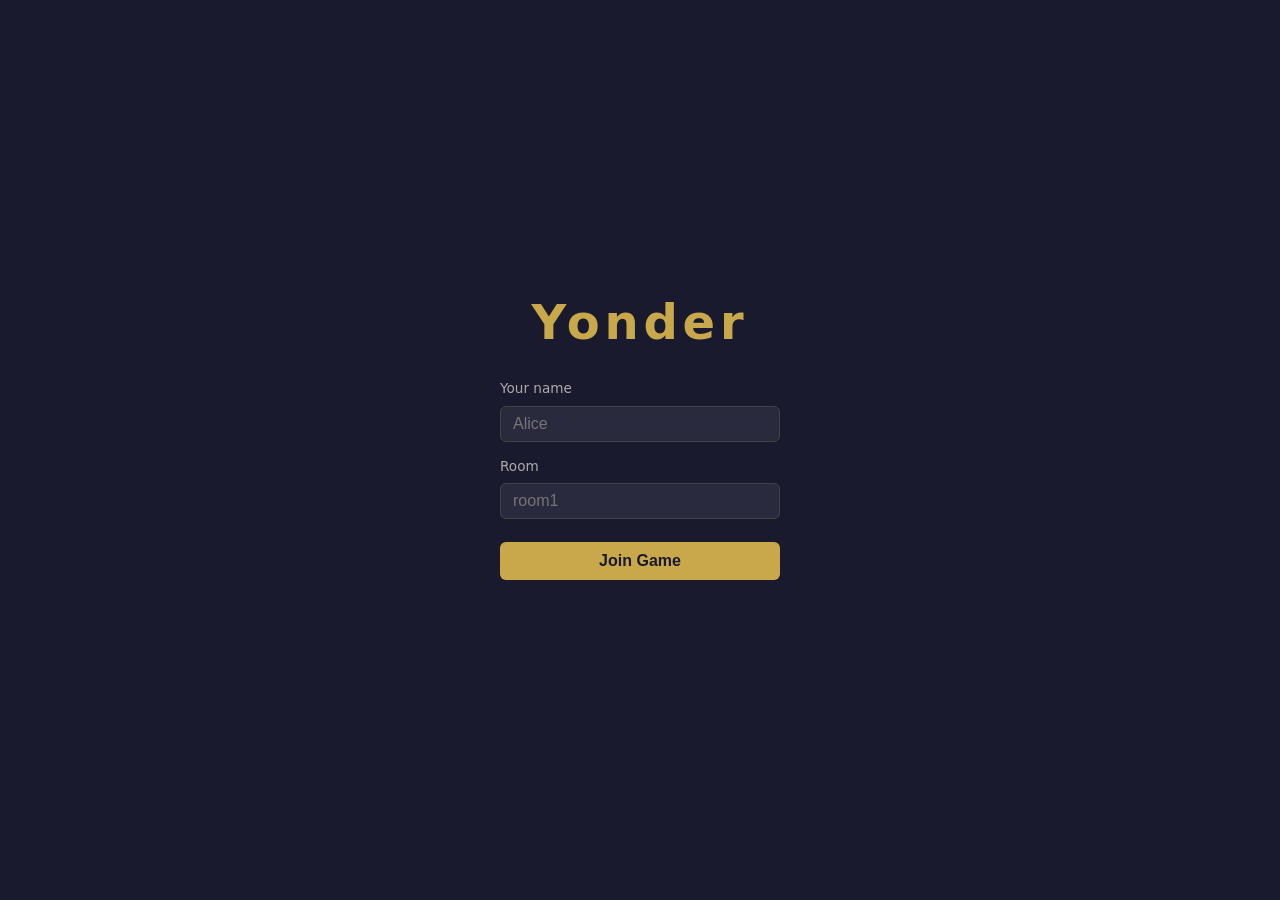
==== yonder-client/index.html @ 70530471 "chore: remove cache-busting version params No longer needed now that no-cache headers are in place. " ====
<!DOCTYPE html>
<html lang="en">
<head>
  <meta charset="UTF-8">
  <meta name="viewport" content="width=device-width, initial-scale=1.0">
  <title>Yonder</title>
  <link rel="icon" type="image/png" href="region/card-back.png">
  <link rel="stylesheet" href="style.css">
</head>
<body>

  <!-- Lobby -->
  <div id="lobby">
    <h1>Yonder</h1>
    <div class="lobby-form">
      <label for="player-name">Your name</label>
      <input type="text" id="player-name" placeholder="Alice" maxlength="20">

      <label for="room-name">Room</label>
      <input type="text" id="room-name" placeholder="room1" maxlength="30">

      <button id="connect-btn">Join Game</button>
      <div id="lobby-status"></div>
    </div>
  </div>

  <!-- Game board (hidden until connected) -->
  <div id="game-board" class="hidden">

    <!-- Waiting room (shown before game starts) -->
    <div id="waiting-room" class="hidden">
      <h1>Yonder</h1>
      <div id="waiting-room-name"></div>
      <div id="waiting-players"></div>
      <div id="waiting-controls">
        <label class="checkbox-label">
          <input type="checkbox" id="waiting-advanced">
          Advanced variant (deal 5, keep 3)
        </label>
        <button id="waiting-start-btn">Start Game</button>
      </div>
      <div id="waiting-hint"></div>
    </div>

    <!-- Status bar -->
    <div id="status-bar">
      <span id="status-phase"></span>
      <span id="status-round"></span>
      <span id="status-deck">Deck: –</span>
      <span id="status-sanctuary-deck">Sanctuary: –</span>
    </div>

    <!-- Opponents area -->
    <div id="opponents-area"></div>

    <!-- Market -->
    <div id="market-area">
      <div id="market-label">Draft Market</div>
      <div id="market-cards"></div>
    </div>

    <!-- My area -->
    <div id="my-area">
      <div id="my-tableau-row">
        <div id="my-tableau-label">Your tableau</div>
        <div id="my-tableau"></div>
      </div>
      <div id="my-sanctuaries-row">
        <div id="my-sanctuaries-label">Sanctuaries</div>
        <div id="my-sanctuaries"></div>
      </div>
      <div id="my-hand-row">
        <div id="my-hand-label">Your hand</div>
        <div id="my-hand"></div>
      </div>
    </div>

  </div>

  <!-- Advanced setup modal: pick 3 from 5 -->
  <div id="advanced-modal" class="hidden">
    <div id="advanced-modal-inner">
      <h2>Advanced Setup</h2>
      <p>Choose 3 cards to keep. The other 2 will be shuffled back into the deck.</p>
      <div id="advanced-choices"></div>
      <button id="advanced-confirm-btn" disabled>Keep selected (0 / 3)</button>
    </div>
  </div>


  <!-- Tap-to-zoom backdrop (mobile only, hidden by default) -->
  <div id="card-zoom-backdrop" class="hidden"></div>
  <!-- Card hover zoom popover (shared, repositioned via JS) -->
  <div id="card-zoom"><img src="" alt=""></div>

  <script src="game.js"></script>
</body>
</html>
---- yonder-client/style.css ----
/* ── Reset & base ─────────────────────────────────────────────────────────── */

*, *::before, *::after { box-sizing: border-box; margin: 0; padding: 0; }

body {
  font-family: system-ui, sans-serif;
  background: #1a1a2e;
  color: #e0e0e0;
  min-height: 100vh;
}

.hidden { display: none !important; }

/* ── Lobby ────────────────────────────────────────────────────────────────── */

#lobby {
  display: flex;
  flex-direction: column;
  align-items: center;
  justify-content: center;
  min-height: 100vh;
  gap: 1.5rem;
}

#lobby h1 {
  font-size: 3rem;
  letter-spacing: 0.1em;
  color: #c9a84c;
}

.lobby-form {
  display: flex;
  flex-direction: column;
  gap: 0.6rem;
  width: 280px;
}

.lobby-form label {
  font-size: 0.85rem;
  color: #aaa;
  margin-top: 0.4rem;
}

.lobby-form input {
  padding: 0.5rem 0.75rem;
  border-radius: 6px;
  border: 1px solid #444;
  background: #2a2a3e;
  color: #e0e0e0;
  font-size: 1rem;
}

.lobby-form button {
  margin-top: 0.8rem;
  padding: 0.65rem;
  border-radius: 6px;
  border: none;
  background: #c9a84c;
  color: #1a1a2e;
  font-size: 1rem;
  font-weight: 600;
  cursor: pointer;
}

.lobby-form button:hover { background: #e0be6a; }
.lobby-form button:disabled { background: #666; cursor: default; }

#lobby-status {
  font-size: 0.85rem;
  color: #aaa;
  text-align: center;
  min-height: 1.2em;
}

/* ── Waiting room ─────────────────────────────────────────────────────────── */

#waiting-room {
  display: flex;
  flex-direction: column;
  align-items: center;
  justify-content: center;
  min-height: 100vh;
  gap: 1.2rem;
}

#waiting-room h1 {
  font-size: 3rem;
  letter-spacing: 0.1em;
  color: #c9a84c;
  margin: 0;
}

#waiting-room-name {
  font-size: 1rem;
  color: #888;
  letter-spacing: 0.05em;
}

#waiting-players {
  display: flex;
  flex-direction: column;
  align-items: center;
  gap: 0.4rem;
  margin: 0.8rem 0;
  min-width: 200px;
}

.waiting-player {
  padding: 0.5rem 1.2rem;
  background: #2a2a3e;
  border: 1px solid #444;
  border-radius: 8px;
  font-size: 1rem;
  color: #e0e0e0;
  width: 100%;
  text-align: center;
}

.waiting-player.host {
  border-color: #c9a84c;
  color: #c9a84c;
}

#waiting-controls {
  display: flex;
  flex-direction: column;
  align-items: center;
  gap: 0.8rem;
  margin-top: 0.5rem;
}

#waiting-controls .checkbox-label {
  font-size: 0.9rem;
  color: #aaa;
  cursor: pointer;
}

#waiting-start-btn {
  padding: 0.7rem 2rem;
  border-radius: 8px;
  border: none;
  background: #c9a84c;
  color: #1a1a2e;
  font-size: 1.1rem;
  font-weight: 700;
  cursor: pointer;
  transition: background 0.15s;
}

#waiting-start-btn:hover { background: #e0be6a; }
#waiting-start-btn:disabled { background: #555; color: #999; cursor: default; }

#waiting-hint {
  font-size: 0.9rem;
  color: #888;
  font-style: italic;
}

/* ── Game board layout ────────────────────────────────────────────────────── */

#game-board {
  display: flex;
  flex-direction: column;
  min-height: 100vh;
  min-height: 100dvh;
}

/* ── Status bar ───────────────────────────────────────────────────────────── */

#status-bar {
  display: flex;
  align-items: center;
  gap: 1.5rem;
  padding: 0.4rem 1rem;
  background: #0d0d1e;
  border-bottom: 1px solid #333;
  font-size: 0.85rem;
  flex-shrink: 0;
}

#status-phase {
  font-weight: 600;
  color: #c9a84c;
  flex: 1;
}

#status-round { color: #aaa; }
#status-deck, #status-sanctuary-deck { color: #888; }

/* ── Opponents area ───────────────────────────────────────────────────────── */

#opponents-area {
  display: flex;
  gap: 0.6rem;
  padding: 0.5rem 1rem;
  background: #14142a;
  border-bottom: 1px solid #333;
  overflow-x: auto;
  flex-shrink: 0;
}

.opponent-panel {
  display: flex;
  flex-direction: column;
  gap: 0.25rem;
  min-width: 140px;
  background: #1a1a30;
  border: 1px solid #2a2a44;
  border-radius: 8px;
  padding: 0.4rem 0.5rem;
}

.opponent-name {
  font-size: 0.75rem;
  color: #bbb;
  font-weight: 600;
  border-bottom: 1px solid #2a2a44;
  padding-bottom: 0.2rem;
  margin-bottom: 0.1rem;
}

.opponent-tableau {
  display: flex;
  gap: 2px;
  flex-wrap: nowrap;
  overflow-x: auto;
}

.opponent-sanctuaries {
  display: flex;
  gap: 2px;
}

.opponent-meta {
  font-size: 0.7rem;
  color: #666;
}

/* ── Market area ──────────────────────────────────────────────────────────── */

#market-area {
  display: flex;
  align-items: center;
  gap: 0.75rem;
  padding: 0.8rem 1rem;
  margin: 0.5rem 0;
  background: #221d0a;
  border-top: 3px solid #c9a84c;
  border-bottom: 3px solid #c9a84c;
  flex-shrink: 0;
}

#market-label {
  font-size: 0.9rem;
  font-weight: 600;
  color: #c9a84c;
  width: auto;
  flex-shrink: 0;
}

#market-cards {
  display: flex;
  gap: 8px;
  flex-wrap: nowrap;
  overflow-x: auto;
  flex: 1;
  justify-content: center;
}

/* ── My area ──────────────────────────────────────────────────────────────── */

#my-area {
  display: flex;
  flex-direction: column;
  padding: 0.5rem 1rem;
  gap: 0.5rem;
  flex-shrink: 0;
  background: #14142a;
  border-top: 1px solid #333;
}

#my-tableau-row {
  display: flex;
  align-items: center;
  gap: 0.5rem;
  flex-shrink: 0;
  overflow-x: auto;
}

#my-sanctuaries-row {
  display: flex;
  align-items: center;
  gap: 0.5rem;
  flex-shrink: 0;
  overflow-x: auto;
}

#my-tableau-label, #my-sanctuaries-label {
  font-size: 0.75rem;
  color: #888;
  flex-shrink: 0;
}

#my-tableau, #my-sanctuaries {
  display: flex;
  gap: 4px;
}

#my-hand-row {
  display: flex;
  align-items: center;
  gap: 0.75rem;
  flex: 1;
}

#my-hand-label {
  font-size: 0.8rem;
  color: #aaa;
  flex-shrink: 0;
}

#my-hand {
  display: flex;
  gap: 8px;
  flex-wrap: nowrap;
  justify-content: center;
}

/* ── Card ─────────────────────────────────────────────────────────────────── */

.card {
  border-radius: 10%;
  overflow: hidden;
  flex-shrink: 0;
  position: relative;
  border: 2px solid transparent;
  cursor: default;
}

.card img {
  display: block;
  width: 100%;
  height: 100%;
  object-fit: cover;
}

/* Size variants — region tiles are square (300×300), sanctuary tiles are portrait */
.card.sm  { width: 44px;  height: 44px; }
.card.md  { width: 66px;  height: 66px; }
.card.lg  { width: 90px;  height: 90px; }
.card.xl  { width: 120px; height: 120px; }

/* Sanctuary cards are portrait (189×291 ≈ 2:3) */
.card.sanctuary { width: 44px; height: 68px; }
.card.sanctuary.md { width: 60px; height: 92px; }
.card.sanctuary.lg { width: 80px; height: 123px; }
.card.sanctuary.xl { width: 100px; height: 154px; }

/* Playable hand card */
.card.playable {
  cursor: pointer;
  border-color: #c9a84c;
}
.card.playable:hover {
  border-color: #fff;
  transform: translateY(-6px);
  transition: transform 0.1s;
}

/* Draftable market card — bold glow + pulse animation */
.card.draftable {
  cursor: pointer;
  border-color: #c9a84c;
  box-shadow: 0 0 12px rgba(201, 168, 76, 0.5), 0 0 24px rgba(201, 168, 76, 0.2);
  animation: draft-pulse 1.5s ease-in-out infinite;
}
@keyframes draft-pulse {
  0%, 100% { box-shadow: 0 0 12px rgba(201, 168, 76, 0.5), 0 0 24px rgba(201, 168, 76, 0.2); }
  50% { box-shadow: 0 0 18px rgba(201, 168, 76, 0.7), 0 0 36px rgba(201, 168, 76, 0.35); }
}
.card.draftable:hover {
  border-color: #fff;
  transform: translateY(-6px);
  box-shadow: 0 6px 20px rgba(201, 168, 76, 0.6);
  animation: none;
  transition: transform 0.1s, box-shadow 0.1s;
}

/* Already played indicator */
.card.played-overlay::after {
  content: '✓';
  position: absolute;
  inset: 0;
  background: rgba(0,0,0,0.45);
  display: flex;
  align-items: center;
  justify-content: center;
  color: #c9a84c;
  font-size: 1.5rem;
}

/* Waiting-for indicator */
.card.waiting-overlay::after {
  content: '?';
  position: absolute;
  inset: 0;
  background: rgba(0,0,0,0.55);
  display: flex;
  align-items: center;
  justify-content: center;
  color: #aaa;
  font-size: 1.2rem;
}

/* Empty tableau slot placeholder */
.card-slot {
  width: 120px;
  height: 120px;
  border-radius: 10%;
  border: 2px dashed #333;
  display: flex;
  align-items: center;
  justify-content: center;
  font-size: 1.4rem;
  font-weight: 700;
  color: #333;
  flex-shrink: 0;
}

/* ── Inline sanctuary pick ────────────────────────────────────────────────── */

.sanctuary-pick-label {
  display: flex;
  align-items: center;
  font-size: 0.7rem;
  color: #c9a84c;
  flex-shrink: 0;
  padding: 0 4px;
}

.sanctuary-pickable {
  cursor: pointer;
  border: 2px solid #c9a84c;
  box-shadow: 0 0 8px rgba(201, 168, 76, 0.6);
  animation: sanctuary-glow 1.5s ease-in-out infinite alternate;
}

.sanctuary-pickable:hover {
  transform: translateY(-4px);
  transition: transform 0.1s;
  box-shadow: 0 0 14px rgba(201, 168, 76, 0.9);
}

@keyframes sanctuary-glow {
  from { box-shadow: 0 0 6px rgba(201, 168, 76, 0.4); }
  to   { box-shadow: 0 0 12px rgba(201, 168, 76, 0.8); }
}

/* ── Advanced setup modal ─────────────────────────────────────────────────── */

#advanced-modal {
  position: fixed;
  inset: 0;
  background: rgba(0,0,0,0.75);
  display: flex;
  align-items: center;
  justify-content: center;
  z-index: 100;
}

#advanced-modal-inner {
  background: #1a1a2e;
  border: 1px solid #444;
  border-radius: 10px;
  padding: 1.5rem 2rem;
  max-width: 90vw;
}

#advanced-modal-inner h2 { color: #c9a84c; margin-bottom: 0.4rem; }
#advanced-modal-inner p  { color: #aaa; font-size: 0.85rem; margin-bottom: 1rem; }

#advanced-choices {
  display: flex;
  gap: 0.75rem;
  flex-wrap: wrap;
  margin-bottom: 1rem;
}

#advanced-choices .card.selected {
  border: 3px solid #c9a84c;
  transform: translateY(-6px);
  transition: transform 0.1s;
}

#advanced-confirm-btn {
  display: block;
  margin: 0 auto;
  padding: 0.5rem 1.4rem;
  background: #c9a84c;
  color: #1a1a2e;
  border: none;
  border-radius: 6px;
  font-weight: 700;
  cursor: pointer;
}

#advanced-confirm-btn:disabled {
  background: #555;
  color: #aaa;
  cursor: default;
}

.checkbox-label {
  display: flex;
  align-items: center;
  gap: 0.5rem;
  color: #ccc;
  font-size: 0.9rem;
  margin-bottom: 0.5rem;
}

/* ── Inline scoring ───────────────────────────────────────────────────────── */

/* Face-down cards during scoring */
.card.scoring-card-slot.face-down {
  opacity: 0.7;
  border-color: #333;
}

/* Revealed card with flip animation */
.card.scoring-card-slot.scoring-revealed {
  border-color: #555;
}

.card.scoring-card-slot.just-revealed {
  border: 2px solid #c9a84c;
  animation: card-pop 0.25s ease-out;
}

@keyframes card-pop {
  from { transform: scale(0.9); opacity: 0.4; }
  to   { transform: scale(1);    opacity: 1; }
}

/* Score badge overlaid on the card */
.score-badge {
  position: absolute;
  bottom: 4px;
  left: 4px;
  border-radius: 4px;
  padding: 2px 6px;
  font-size: 0.9rem;
  font-weight: 700;
  pointer-events: none;
}

.score-badge.positive {
  background: rgba(0, 0, 0, 0.75);
  color: #fff;
}

.score-badge.zero {
  background: #444;
  color: #888;
}

/* Live score badges (during gameplay, more subtle) */
.score-badge.live {
  font-size: 0.7rem;
  padding: 1px 4px;
  opacity: 0.85;
}

/* Floating score tooltip (click card to show) */
#score-tip {
  position: fixed;
  transform: translate(-50%, -100%);
  background: rgba(0, 0, 0, 0.92);
  color: #fff;
  font-size: 0.8rem;
  padding: 5px 10px;
  border-radius: 5px;
  white-space: nowrap;
  z-index: 400;
  pointer-events: none;
}

#score-tip.hidden {
  display: none;
}

.score-badge-sm {
  position: absolute;
  bottom: 2px;
  left: 2px;
  border-radius: 3px;
  padding: 1px 3px;
  font-size: 0.6rem;
  font-weight: 700;
  pointer-events: none;
}

.score-badge-sm.positive {
  background: rgba(0, 0, 0, 0.75);
  color: #fff;
}

.score-badge-sm.zero {
  background: #333;
  color: #666;
}

/* ── Scoring bar (below tableau during reveal) ───────────────────────────── */

.scoring-bar {
  display: flex;
  align-items: center;
  justify-content: space-between;
  gap: 1rem;
  padding: 0.6rem 1rem;
  background: #1a1a30;
  border: 1px solid #2a2a44;
  border-radius: 8px;
  flex-shrink: 0;
}

.scoring-bar-left {
  display: flex;
  align-items: baseline;
  gap: 1rem;
  flex: 1;
  min-width: 0;
}

.scoring-bar-total {
  font-size: 1.3rem;
  font-weight: 700;
  color: #c9a84c;
  flex-shrink: 0;
}

.scoring-bar-explain {
  font-size: 0.9rem;
  color: #ccc;
  white-space: nowrap;
  overflow: hidden;
  text-overflow: ellipsis;
}

.scoring-bar button,
.play-again-btn {
  padding: 0.5rem 1.2rem;
  border-radius: 6px;
  border: none;
  background: #c9a84c;
  color: #1a1a2e;
  font-size: 0.9rem;
  font-weight: 600;
  cursor: pointer;
  flex-shrink: 0;
}

.scoring-bar button:hover,
.play-again-btn:hover {
  background: #e0be6a;
}

.play-again-btn.secondary {
  background: transparent;
  color: #aaa;
  border: 1px solid #444;
}

.play-again-btn.secondary:hover {
  background: #2a2a3e;
  color: #e0e0e0;
}

.leaderboard-buttons {
  display: flex;
  gap: 0.5rem;
  width: 100%;
  max-width: 400px;
  margin-top: 0.5rem;
}

.leaderboard-buttons .play-again-btn {
  flex: 1;
}

/* ── Inline leaderboard (after scoring complete) ─────────────────────────── */

#scoring-leaderboard {
  display: flex;
  flex-direction: column;
  align-items: center;
  gap: 0.5rem;
  padding: 1.2rem 1.5rem;
  background: linear-gradient(180deg, #1a1a30 0%, #0d0d1e 100%);
  border: 2px solid #c9a84c;
  border-radius: 12px;
  flex-shrink: 0;
}

.leaderboard-title {
  font-size: 1rem;
  font-weight: 600;
  color: #888;
  text-transform: uppercase;
  letter-spacing: 0.15em;
}

.leaderboard-winner {
  font-size: 1.8rem;
  font-weight: 700;
  color: #c9a84c;
}

.leaderboard-winner-score {
  font-size: 1.2rem;
  color: #e0be6a;
  margin-bottom: 0.5rem;
}

.leaderboard-rows {
  display: flex;
  flex-direction: column;
  gap: 0.35rem;
  width: 100%;
  max-width: 400px;
}

.score-row {
  display: flex;
  align-items: center;
  gap: 0.5rem;
  font-size: 0.95rem;
  padding: 0.4rem 0.6rem;
  background: #1a1a30;
  border-radius: 6px;
  border: 1px solid #2a2a44;
}

.score-row.winner {
  background: rgba(201, 168, 76, 0.1);
  border-color: #c9a84c;
}

.score-rank {
  flex-shrink: 0;
  width: 1.8em;
  text-align: center;
}

.score-name {
  flex: 1;
  color: #e0e0e0;
}

.score-row.winner .score-name {
  color: #c9a84c;
  font-weight: 700;
}

.score-pts {
  font-weight: 600;
  color: #aaa;
  font-variant-numeric: tabular-nums;
}

.score-row.winner .score-pts {
  color: #c9a84c;
}

.score-row .tiebreaker {
  font-size: 0.7rem;
  color: #666;
}

/* ── Scoring table ────────────────────────────────────────────────────────── */

#scoring-table {
  flex-shrink: 0;
  overflow-x: auto;
}

#scoring-table table {
  border-collapse: collapse;
  font-size: 0.8rem;
  width: auto;
}

#scoring-table th,
#scoring-table td {
  padding: 0.25rem 0.5rem;
  text-align: center;
  border: 1px solid #2a2a44;
}

#scoring-table th {
  background: #1a1a30;
  color: #aaa;
  font-weight: 600;
}

#scoring-table th.me {
  color: #c9a84c;
}

#scoring-table .row-label {
  text-align: right;
  color: #888;
  font-size: 0.7rem;
  white-space: nowrap;
  width: 1%;
}

#scoring-table .pts {
  font-weight: 600;
  font-variant-numeric: tabular-nums;
}

#scoring-table .pts.positive {
  color: #6fdc6f;
}

#scoring-table .pts.zero {
  color: #555;
}

#scoring-table .pts.hidden-cell {
  color: #333;
}

#scoring-table .pts.total {
  color: #c9a84c;
  font-size: 0.9rem;
}

#scoring-table .hidden-row {
  opacity: 0.4;
}

#scoring-table .total-row {
  border-top: 2px solid #c9a84c;
}

#scoring-table .total-row .row-label {
  color: #c9a84c;
  font-weight: 700;
}

/* ── Card hover zoom popover ─────────────────────────────────────────────── */

#card-zoom {
  position: fixed;
  z-index: 500;
  pointer-events: none;
  border-radius: 10%;
  overflow: hidden;
  border: 2px solid #c9a84c;
  box-shadow: 0 8px 32px rgba(0,0,0,0.7);
  opacity: 0;
  transition: opacity 0.1s;
}

#card-zoom.visible {
  opacity: 1;
}

#card-zoom img {
  display: block;
  width: 100%;
  height: 100%;
  object-fit: cover;
}

/* Region zoom: 180×180 */
#card-zoom.region {
  width: 180px;
  height: 180px;
}

/* Sanctuary zoom: portrait ratio */
#card-zoom.sanctuary {
  width: 140px;
  height: 216px;
}

/* Tap-to-zoom backdrop (for touch devices) */
#card-zoom-backdrop {
  position: fixed;
  inset: 0;
  z-index: 499;
  background: rgba(0,0,0,0.5);
}

/* ── Mobile (phone portrait) ─────────────────────────────────────────────── */

@media (max-width: 600px) {

  /* Lobby */
  .lobby-form { width: 90%; }
  #lobby h1 { font-size: 2rem; }

  /* Status bar */
  #status-bar {
    gap: 0.5rem;
    padding: 0.3rem 0.5rem;
    font-size: 0.72rem;
    flex-wrap: wrap;
  }

  /* Opponents */
  #opponents-area { padding: 0.3rem 0.5rem; gap: 0.4rem; }
  .opponent-panel { min-width: 90px; padding: 0.3rem 0.35rem; }
  .opponent-name { font-size: 0.65rem; }
  .opponent-meta { font-size: 0.6rem; }

  /* Market */
  #market-area { padding: 0.3rem 3px; gap: 0.3rem; flex-direction: column; }
  #market-label { display: none; }
  #market-cards {
    display: flex;
    flex-wrap: wrap;
    gap: 3px;
    justify-content: center;
  }
  #market-cards .card.xl {
    width: calc((100vw - 15px) / 4);
    height: auto;
    aspect-ratio: 1;
  }

  /* My area */
  #my-area { padding: 0.3rem 0; gap: 0.2rem; }
  #my-hand-row { gap: 0.4rem; padding: 0 3px; }
  #my-hand {
    display: flex;
    flex-wrap: wrap;
    gap: 3px;
    justify-content: center;
    width: 100%;
  }
  #my-hand .card.xl {
    width: calc((100vw - 15px) / 4);
    height: auto;
    aspect-ratio: 1;
  }

  /* Hide labels on mobile */
  #my-hand-label, #my-tableau-label, #my-sanctuaries-label { display: none; }

  /* Tableau: 4-column grid filling full width */
  #my-tableau-row {
    overflow-x: visible;
  }
  #my-tableau {
    display: grid;
    grid-template-columns: repeat(4, 1fr);
    gap: 3px;
    width: 100%;
    padding: 0 3px;
  }

  /* Tableau cards fill their grid cell */
  #my-tableau .card.xl,
  #my-tableau .card-slot {
    width: 100%;
    height: auto;
    aspect-ratio: 1;
  }
  #my-tableau .card.xl img {
    width: 100%;
    height: 100%;
  }

  /* Sanctuaries row: 7-column grid */
  #my-sanctuaries-row {
    overflow-x: visible;
    padding: 0 3px;
  }
  #my-sanctuaries {
    display: grid;
    grid-template-columns: repeat(7, 1fr);
    gap: 3px;
    width: 100%;
  }
  #my-sanctuaries .card.sanctuary.md {
    width: 100%;
    height: auto;
    aspect-ratio: 189 / 291;
  }

  /* Card sizes — shrink ~40-45% */
  .card.sm  { width: 30px;  height: 30px; }
  .card.md  { width: 40px;  height: 40px; }
  .card.lg  { width: 56px;  height: 56px; }
  /* xl handled by grid above for tableau, keep fallback for hand */
  .card.xl  { width: 70px;  height: 70px; }

  .card.sanctuary    { width: 30px; height: 46px; }
  .card.sanctuary.md { width: 36px; height: 55px; }
  .card.sanctuary.lg { width: 50px; height: 77px; }
  .card.sanctuary.xl { width: 60px; height: 92px; }

  /* Playable / draftable hover effects — disable transform on touch */
  .card.playable:hover,
  .card.draftable:hover { transform: none; }

  /* Inline sanctuary pick */
  .sanctuary-pickable:hover { transform: none; }

  /* Advanced setup modal */
  #advanced-modal-inner { padding: 1rem 1rem; }
  #advanced-modal-inner h2 { font-size: 1.1rem; }

  /* Scoring cards: use full-width grid like gameplay */
  #my-tableau .card.xl.scoring-card-slot {
    width: 100%;
    height: auto;
    aspect-ratio: 1;
  }

  /* Inline scoring bar: stack vertically */
  .scoring-bar {
    flex-direction: column;
    padding: 0.6rem;
    gap: 0.5rem;
    align-items: stretch;
    margin: 0 3px;
  }
  .scoring-bar-left {
    flex-direction: column;
    align-items: center;
    gap: 0.3rem;
  }
  .scoring-bar-total { font-size: 1.3rem; }
  .scoring-bar-explain {
    font-size: 0.8rem;
    white-space: normal;
    text-align: center;
  }
  .scoring-bar button {
    padding: 0.6rem 1.2rem;
    font-size: 1rem;
    width: 100%;
  }

  /* Leaderboard */
  #scoring-leaderboard {
    padding: 1rem 0.75rem;
    margin: 0 3px;
  }
  .leaderboard-winner { font-size: 1.5rem; }
  .leaderboard-winner-score { font-size: 1.1rem; }
  .score-row { font-size: 0.9rem; }
  .play-again-btn {
    width: 100%;
    padding: 0.7rem;
    font-size: 1rem;
    margin-top: 0.5rem;
  }

  /* Scoring table: full width */
  #scoring-table { margin: 0 3px; }
  #scoring-table table { font-size: 0.75rem; width: 100%; }
  #scoring-table th, #scoring-table td { padding: 0.2rem 0.35rem; }

  /* Card zoom — smaller on mobile */
  #card-zoom.region { width: 130px; height: 130px; }
  #card-zoom.sanctuary { width: 100px; height: 154px; }

}
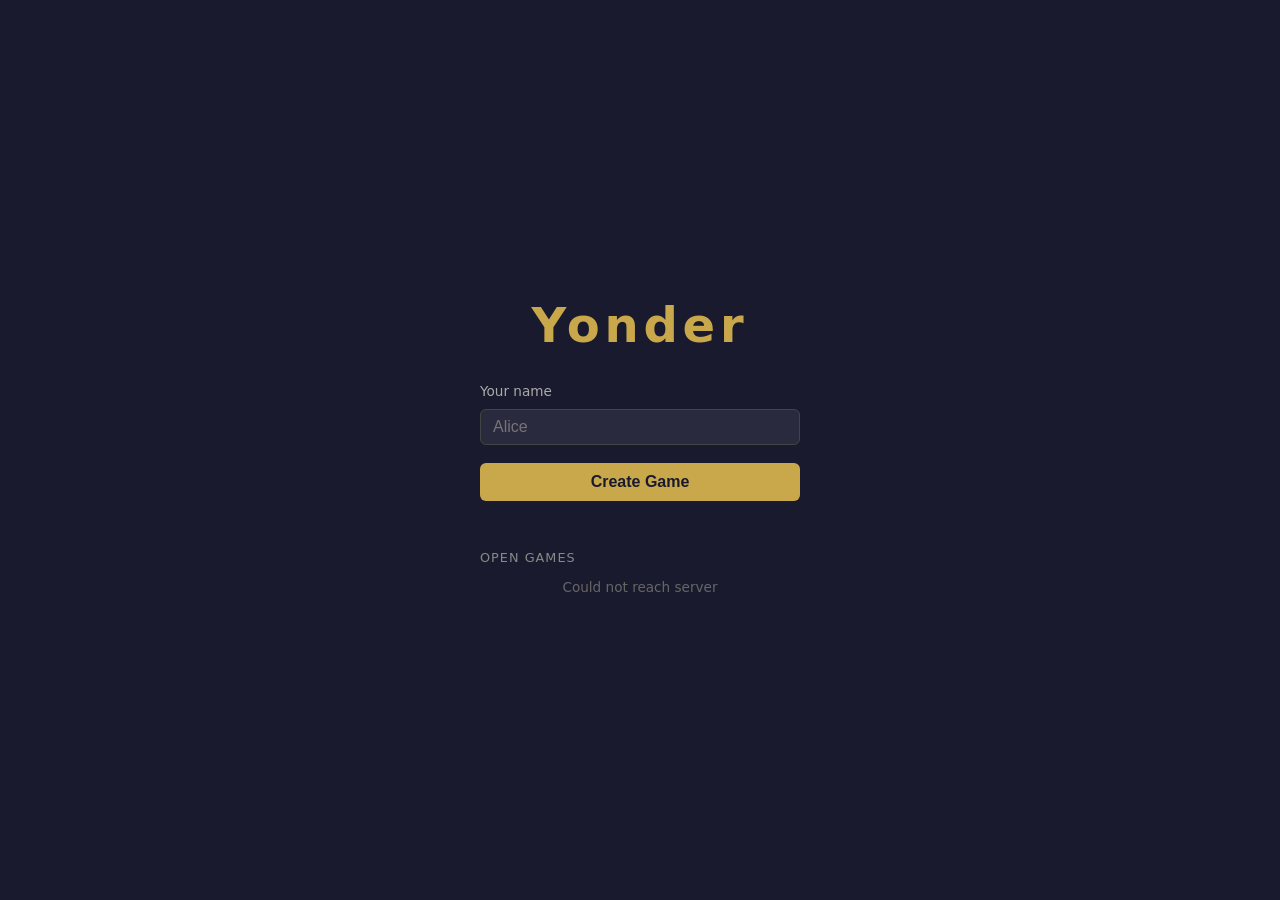
==== commit ddb68030: "feat: rework join game system with lobby, live room list, and back-to-lobby - Lobby: name input + Cr" ====
--- a/yonder-client/index.html
+++ b/yonder-client/index.html
@@ -5,7 +5,7 @@
   <meta name="viewport" content="width=device-width, initial-scale=1.0">
   <title>Yonder</title>
   <link rel="icon" type="image/png" href="region/card-back.png">
-  <link rel="stylesheet" href="style.css">
+  <link rel="stylesheet" href="style.css?v=0">
 </head>
 <body>
 
@@ -16,11 +16,14 @@
       <label for="player-name">Your name</label>
       <input type="text" id="player-name" placeholder="Alice" maxlength="20">
 
-      <label for="room-name">Room</label>
-      <input type="text" id="room-name" placeholder="room1" maxlength="30">
+      <button id="create-btn">Create Game</button>
 
-      <button id="connect-btn">Join Game</button>
       <div id="lobby-status"></div>
+
+      <div id="active-games">
+        <div id="active-games-label">Open Games</div>
+        <div id="active-games-list"></div>
+      </div>
     </div>
   </div>
 
@@ -30,16 +33,23 @@
     <!-- Waiting room (shown before game starts) -->
     <div id="waiting-room" class="hidden">
       <h1>Yonder</h1>
-      <div id="waiting-room-name"></div>
+      <div id="waiting-room-actions">
+        <button id="copy-link-btn">Copy link to game</button>
+      </div>
       <div id="waiting-players"></div>
       <div id="waiting-controls">
         <label class="checkbox-label">
           <input type="checkbox" id="waiting-advanced">
           Advanced variant (deal 5, keep 3)
         </label>
+        <label class="checkbox-label">
+          <input type="checkbox" id="waiting-expansion">
+          People from Below expansion
+        </label>
         <button id="waiting-start-btn">Start Game</button>
       </div>
       <div id="waiting-hint"></div>
+      <button id="back-to-lobby-btn" class="secondary">Back to Lobby</button>
     </div>
 
     <!-- Status bar -->
@@ -93,6 +103,6 @@
   <!-- Card hover zoom popover (shared, repositioned via JS) -->
   <div id="card-zoom"><img src="" alt=""></div>
 
-  <script src="game.js"></script>
+  <script src="game.js?v=0"></script>
 </body>
 </html>
--- a/yonder-client/style.css
+++ b/yonder-client/style.css
@@ -32,7 +32,7 @@
   display: flex;
   flex-direction: column;
   gap: 0.6rem;
-  width: 280px;
+  width: 320px;
 }
 
 .lobby-form label {
@@ -51,7 +51,7 @@
 }
 
 .lobby-form button {
-  margin-top: 0.8rem;
+  margin-top: 0.5rem;
   padding: 0.65rem;
   border-radius: 6px;
   border: none;
@@ -72,6 +72,56 @@
   min-height: 1.2em;
 }
 
+/* ── Open games list ────────────────────────────────────────────────────── */
+
+#active-games {
+  margin-top: 0.8rem;
+}
+
+#active-games-label {
+  font-size: 0.8rem;
+  color: #888;
+  text-transform: uppercase;
+  letter-spacing: 0.08em;
+  margin-bottom: 0.4rem;
+}
+
+.active-game-row {
+  display: flex;
+  align-items: center;
+  gap: 0.6rem;
+  padding: 0.5rem 0.6rem;
+  background: #2a2a3e;
+  border: 1px solid #333;
+  border-radius: 6px;
+  margin-bottom: 0.3rem;
+  cursor: pointer;
+  transition: border-color 0.15s;
+}
+
+.active-game-row:hover { border-color: #c9a84c; }
+
+.game-players {
+  flex: 1;
+  font-size: 0.85rem;
+  color: #ccc;
+  overflow: hidden;
+  text-overflow: ellipsis;
+  white-space: nowrap;
+}
+
+.game-count {
+  font-size: 0.8rem;
+  color: #888;
+}
+
+.no-games {
+  font-size: 0.85rem;
+  color: #666;
+  text-align: center;
+  padding: 0.5rem 0;
+}
+
 /* ── Waiting room ─────────────────────────────────────────────────────────── */
 
 #waiting-room {
@@ -90,10 +140,27 @@
   margin: 0;
 }
 
-#waiting-room-name {
-  font-size: 1rem;
-  color: #888;
-  letter-spacing: 0.05em;
+#waiting-room-actions {
+  display: flex;
+  gap: 0.5rem;
+}
+
+#waiting-room-actions button,
+#back-to-lobby-btn {
+  padding: 0.4rem 1rem;
+  border-radius: 6px;
+  border: 1px solid #444;
+  background: #2a2a3e;
+  color: #e0e0e0;
+  font-size: 0.85rem;
+  cursor: pointer;
+}
+
+#waiting-room-actions button:hover,
+#back-to-lobby-btn:hover { background: #3a3a50; }
+
+#back-to-lobby-btn {
+  margin-top: 0.5rem;
 }
 
 #waiting-players {
@@ -124,21 +191,66 @@
 #waiting-controls {
   display: flex;
   flex-direction: column;
-  align-items: center;
-  gap: 0.8rem;
+  align-items: stretch;
+  gap: 0.6rem;
   margin-top: 0.5rem;
+  max-width: 320px;
+  width: 100%;
+  margin-left: auto;
+  margin-right: auto;
 }
 
 #waiting-controls .checkbox-label {
-  font-size: 0.9rem;
-  color: #aaa;
+  display: flex;
+  align-items: center;
+  gap: 0.6rem;
+  font-size: 0.85rem;
+  color: #bbb;
   cursor: pointer;
+  background: #1a1a30;
+  border: 1px solid #2a2a44;
+  border-radius: 8px;
+  padding: 0.5rem 0.75rem;
+  transition: border-color 0.15s;
+}
+
+#waiting-controls .checkbox-label:hover {
+  border-color: #c9a84c;
+}
+
+#waiting-controls .checkbox-label input[type="checkbox"] {
+  appearance: none;
+  -webkit-appearance: none;
+  width: 18px;
+  height: 18px;
+  border: 2px solid #555;
+  border-radius: 4px;
+  background: #0e0e1a;
+  flex-shrink: 0;
+  cursor: pointer;
+  position: relative;
+}
+
+#waiting-controls .checkbox-label input[type="checkbox"]:checked {
+  background: #c9a84c;
+  border-color: #c9a84c;
+}
+
+#waiting-controls .checkbox-label input[type="checkbox"]:checked::after {
+  content: '✓';
+  position: absolute;
+  top: -1px;
+  left: 2px;
+  font-size: 13px;
+  color: #0e0e1a;
+  font-weight: bold;
 }
 
 #waiting-start-btn {
   padding: 0.7rem 2rem;
   border-radius: 8px;
   border: none;
+  align-self: center;
   background: #c9a84c;
   color: #1a1a2e;
   font-size: 1.1rem;
@@ -216,6 +328,40 @@
   font-weight: 600;
   border-bottom: 1px solid #2a2a44;
   padding-bottom: 0.2rem;
+}
+
+.active-drafter {
+  border-color: #c9a84c;
+  box-shadow: 0 0 8px rgba(201, 168, 76, 0.5);
+}
+
+.self-panel {
+  min-width: auto;
+  padding: 0.3rem 0.5rem;
+}
+
+.expand-chevron {
+  display: none;
+  font-size: 0.6rem;
+  margin-left: 3px;
+  color: #888;
+}
+
+.draft-order-badge {
+  display: inline-block;
+  font-size: 0.65rem;
+  color: #aaa;
+  background: #2a2a44;
+  border-radius: 4px;
+  padding: 0 4px;
+  margin-left: 4px;
+  font-weight: 400;
+}
+
+.draft-order-badge.active {
+  color: #fff;
+  background: #c9a84c;
+  font-weight: 700;
   margin-bottom: 0.1rem;
 }
 
@@ -912,8 +1058,12 @@
   }
 
   /* Opponents */
-  #opponents-area { padding: 0.3rem 0.5rem; gap: 0.4rem; }
-  .opponent-panel { min-width: 90px; padding: 0.3rem 0.35rem; }
+  #opponents-area { padding: 0.3rem 0.5rem; gap: 0.4rem; flex-wrap: wrap; }
+  .opponent-panel { min-width: 70px; padding: 0.3rem 0.35rem; }
+  .self-panel { min-width: auto; padding: 0.2rem 0.4rem; }
+  .mobile-collapsible { display: none; }
+  .mobile-collapsible.expanded { display: block; }
+  .expand-chevron { display: inline; }
   .opponent-name { font-size: 0.65rem; }
   .opponent-meta { font-size: 0.6rem; }
 
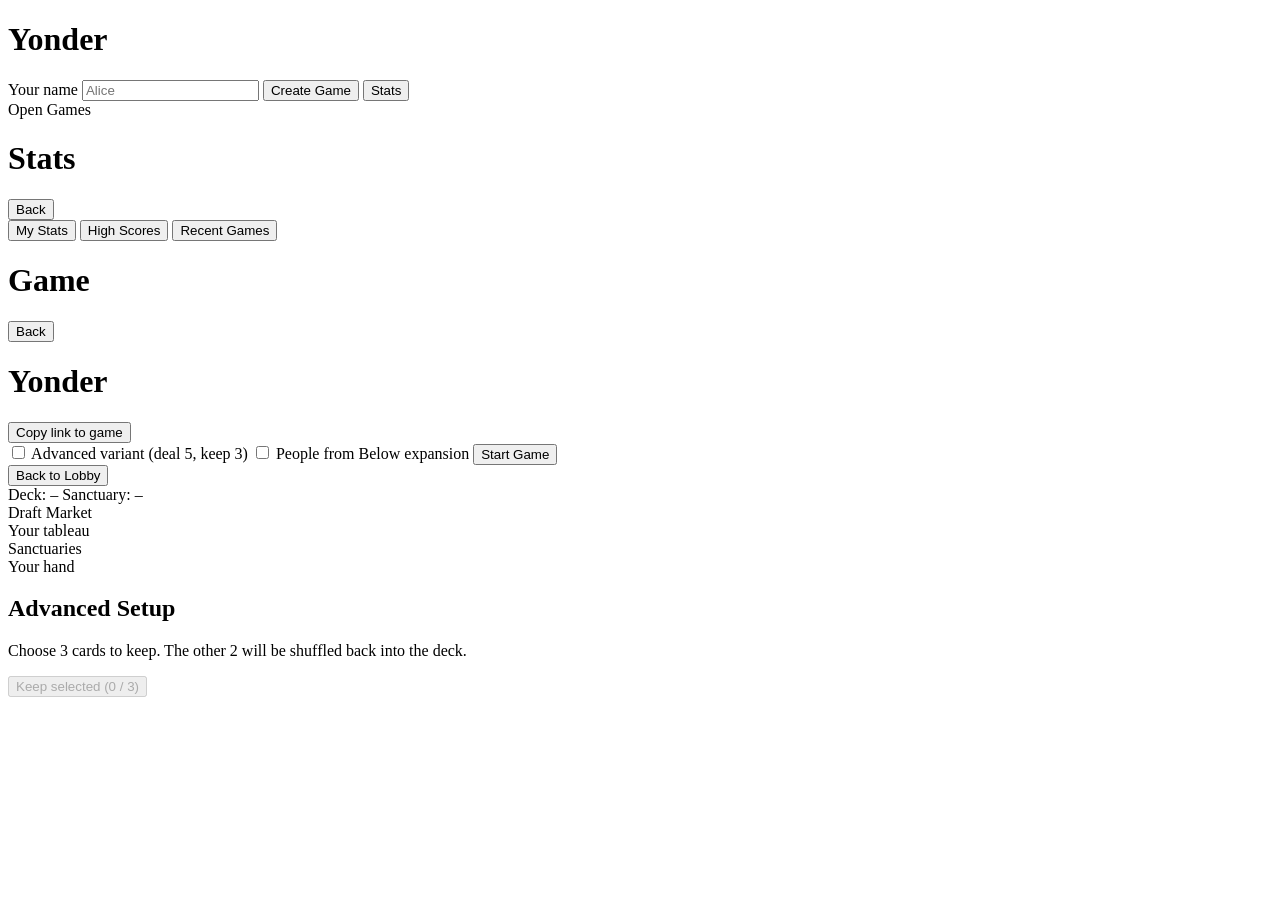
==== commit 5663123e: "feat: persist completed games and add per-player stats pages - Save every completed game to a local " ====
--- a/yonder-client/index.html
+++ b/yonder-client/index.html
@@ -3,9 +3,11 @@
 <head>
   <meta charset="UTF-8">
   <meta name="viewport" content="width=device-width, initial-scale=1.0">
+  <!-- Absolute base so deep SPA routes (/stats/...) still resolve region/ and sanctuary/ assets from root. -->
+  <base href="/">
   <title>Yonder</title>
   <link rel="icon" type="image/png" href="region/card-back.png">
-  <link rel="stylesheet" href="style.css?v=0">
+  <link rel="stylesheet" href="style.css?v=10">
 </head>
 <body>
 
@@ -17,6 +19,7 @@
       <input type="text" id="player-name" placeholder="Alice" maxlength="20">
 
       <button id="create-btn">Create Game</button>
+      <button id="stats-btn" class="secondary">Stats</button>
 
       <div id="lobby-status"></div>
 
@@ -25,6 +28,31 @@
         <div id="active-games-list"></div>
       </div>
     </div>
+  </div>
+
+  <!-- Stats screen -->
+  <div id="stats-screen" class="hidden">
+    <div class="stats-header">
+      <h1>Stats</h1>
+      <button id="stats-close-btn" class="secondary">Back</button>
+    </div>
+    <div class="stats-tabs">
+      <button class="stats-tab active" data-tab="me">My Stats</button>
+      <button class="stats-tab" data-tab="highscores">High Scores</button>
+      <button class="stats-tab" data-tab="recent">Recent Games</button>
+    </div>
+    <div id="stats-panel-me" class="stats-panel"></div>
+    <div id="stats-panel-highscores" class="stats-panel hidden"></div>
+    <div id="stats-panel-recent" class="stats-panel hidden"></div>
+  </div>
+
+  <!-- Saved-game detail screen (read-only view of a persisted game) -->
+  <div id="game-detail-screen" class="hidden">
+    <div class="stats-header">
+      <h1 id="game-detail-title">Game</h1>
+      <button id="game-detail-close-btn" class="secondary">Back</button>
+    </div>
+    <div id="game-detail-body"></div>
   </div>
 
   <!-- Game board (hidden until connected) -->
@@ -103,6 +131,6 @@
   <!-- Card hover zoom popover (shared, repositioned via JS) -->
   <div id="card-zoom"><img src="" alt=""></div>
 
-  <script src="game.js?v=0"></script>
+  <script src="game.js?v=11"></script>
 </body>
 </html>
--- a/yonder-client/style.css
+++ b/yonder-client/style.css
@@ -322,6 +322,11 @@
   padding: 0.4rem 0.5rem;
 }
 
+.opponent-panel.view-selected {
+  border-color: #c9a84c;
+  background: rgba(201, 168, 76, 0.08);
+}
+
 .opponent-name {
   font-size: 0.75rem;
   color: #bbb;
@@ -425,7 +430,8 @@
   border-top: 1px solid #333;
 }
 
-#my-tableau-row {
+#my-tableau-row,
+.my-tableau-row {
   display: flex;
   align-items: center;
   gap: 0.5rem;
@@ -433,7 +439,8 @@
   overflow-x: auto;
 }
 
-#my-sanctuaries-row {
+#my-sanctuaries-row,
+.my-sanctuaries-row {
   display: flex;
   align-items: center;
   gap: 0.5rem;
@@ -447,7 +454,8 @@
   flex-shrink: 0;
 }
 
-#my-tableau, #my-sanctuaries {
+#my-tableau, #my-sanctuaries,
+.my-tableau, .my-sanctuaries {
   display: flex;
   gap: 4px;
 }
@@ -458,6 +466,19 @@
   gap: 0.75rem;
   flex: 1;
 }
+
+.back-to-my-board-btn {
+  padding: 0.5rem 1.2rem;
+  border-radius: 6px;
+  border: 1px solid #c9a84c;
+  background: rgba(201, 168, 76, 0.1);
+  color: #c9a84c;
+  font-size: 0.9rem;
+  font-weight: 600;
+  cursor: pointer;
+}
+
+.back-to-my-board-btn:hover { background: rgba(201, 168, 76, 0.2); }
 
 #my-hand-label {
   font-size: 0.8rem;
@@ -822,34 +843,34 @@
   color: #e0e0e0;
 }
 
+/* ── Leaderboard (always visible during game over) ───────────────────────── */
+
+#scoring-leaderboard {
+  display: flex;
+  flex-direction: column;
+  align-items: center;
+  gap: 0.5rem;
+  padding: 1rem 1.5rem;
+  background: linear-gradient(180deg, #1a1a30 0%, #0d0d1e 100%);
+  border: 2px solid #c9a84c;
+  border-radius: 12px;
+  margin-bottom: 0.5rem;
+}
+
 .leaderboard-buttons {
   display: flex;
   gap: 0.5rem;
   width: 100%;
   max-width: 400px;
-  margin-top: 0.5rem;
+  margin-bottom: 0.3rem;
 }
 
 .leaderboard-buttons .play-again-btn {
   flex: 1;
 }
 
-/* ── Inline leaderboard (after scoring complete) ─────────────────────────── */
-
-#scoring-leaderboard {
-  display: flex;
-  flex-direction: column;
-  align-items: center;
-  gap: 0.5rem;
-  padding: 1.2rem 1.5rem;
-  background: linear-gradient(180deg, #1a1a30 0%, #0d0d1e 100%);
-  border: 2px solid #c9a84c;
-  border-radius: 12px;
-  flex-shrink: 0;
-}
-
 .leaderboard-title {
-  font-size: 1rem;
+  font-size: 0.85rem;
   font-weight: 600;
   color: #888;
   text-transform: uppercase;
@@ -857,21 +878,21 @@
 }
 
 .leaderboard-winner {
-  font-size: 1.8rem;
+  font-size: 1.6rem;
   font-weight: 700;
   color: #c9a84c;
 }
 
 .leaderboard-winner-score {
-  font-size: 1.2rem;
+  font-size: 1.1rem;
   color: #e0be6a;
-  margin-bottom: 0.5rem;
+  margin-bottom: 0.3rem;
 }
 
 .leaderboard-rows {
   display: flex;
   flex-direction: column;
-  gap: 0.35rem;
+  gap: 0.3rem;
   width: 100%;
   max-width: 400px;
 }
@@ -880,8 +901,8 @@
   display: flex;
   align-items: center;
   gap: 0.5rem;
-  font-size: 0.95rem;
-  padding: 0.4rem 0.6rem;
+  font-size: 0.9rem;
+  padding: 0.3rem 0.5rem;
   background: #1a1a30;
   border-radius: 6px;
   border: 1px solid #2a2a44;
@@ -1102,10 +1123,12 @@
   #my-hand-label, #my-tableau-label, #my-sanctuaries-label { display: none; }
 
   /* Tableau: 4-column grid filling full width */
-  #my-tableau-row {
+  #my-tableau-row,
+  .my-tableau-row {
     overflow-x: visible;
   }
-  #my-tableau {
+  #my-tableau,
+  .my-tableau {
     display: grid;
     grid-template-columns: repeat(4, 1fr);
     gap: 3px;
@@ -1115,28 +1138,34 @@
 
   /* Tableau cards fill their grid cell */
   #my-tableau .card.xl,
-  #my-tableau .card-slot {
+  #my-tableau .card-slot,
+  .my-tableau .card.xl,
+  .my-tableau .card-slot {
     width: 100%;
     height: auto;
     aspect-ratio: 1;
   }
-  #my-tableau .card.xl img {
+  #my-tableau .card.xl img,
+  .my-tableau .card.xl img {
     width: 100%;
     height: 100%;
   }
 
   /* Sanctuaries row: 7-column grid */
-  #my-sanctuaries-row {
+  #my-sanctuaries-row,
+  .my-sanctuaries-row {
     overflow-x: visible;
     padding: 0 3px;
   }
-  #my-sanctuaries {
+  #my-sanctuaries,
+  .my-sanctuaries {
     display: grid;
     grid-template-columns: repeat(7, 1fr);
     gap: 3px;
     width: 100%;
   }
-  #my-sanctuaries .card.sanctuary.md {
+  #my-sanctuaries .card.sanctuary.md,
+  .my-sanctuaries .card.sanctuary.md {
     width: 100%;
     height: auto;
     aspect-ratio: 189 / 291;
@@ -1162,11 +1191,17 @@
   .sanctuary-pickable:hover { transform: none; }
 
   /* Advanced setup modal */
-  #advanced-modal-inner { padding: 1rem 1rem; }
+  #advanced-modal-inner { padding: 1rem 0.5rem; }
   #advanced-modal-inner h2 { font-size: 1.1rem; }
+  #advanced-choices { gap: 0.4rem; justify-content: center; }
+  #advanced-choices .card.xl {
+    width: calc((100vw - 60px) / 3);
+    height: auto;
+  }
 
   /* Scoring cards: use full-width grid like gameplay */
-  #my-tableau .card.xl.scoring-card-slot {
+  #my-tableau .card.xl.scoring-card-slot,
+  .my-tableau .card.xl.scoring-card-slot {
     width: 100%;
     height: auto;
     aspect-ratio: 1;
@@ -1198,19 +1233,11 @@
   }
 
   /* Leaderboard */
-  #scoring-leaderboard {
-    padding: 1rem 0.75rem;
-    margin: 0 3px;
-  }
-  .leaderboard-winner { font-size: 1.5rem; }
-  .leaderboard-winner-score { font-size: 1.1rem; }
-  .score-row { font-size: 0.9rem; }
-  .play-again-btn {
-    width: 100%;
-    padding: 0.7rem;
-    font-size: 1rem;
-    margin-top: 0.5rem;
-  }
+  #scoring-leaderboard { padding: 0.75rem; margin: 0 3px 0.5rem; }
+  .leaderboard-winner { font-size: 1.3rem; }
+  .leaderboard-winner-score { font-size: 1rem; }
+  .score-row { font-size: 0.85rem; }
+  .play-again-btn { font-size: 0.9rem; }
 
   /* Scoring table: full width */
   #scoring-table { margin: 0 3px; }
@@ -1221,4 +1248,760 @@
   #card-zoom.region { width: 130px; height: 130px; }
   #card-zoom.sanctuary { width: 100px; height: 154px; }
 
-}
+  /* Score badges: scale down so they fit the ~88px card cells on phones. */
+  .score-badge {
+    font-size: 0.7rem;
+    padding: 1px 4px;
+    bottom: 3px;
+    left: 3px;
+  }
+  .score-badge-sm {
+    font-size: 0.55rem;
+    padding: 1px 3px;
+    bottom: 2px;
+    left: 2px;
+  }
+
+}
+
+/* ── Lobby secondary button ──────────────────────────────────────────────── */
+
+.lobby-form button.secondary {
+  background: transparent;
+  color: #c9a84c;
+  border: 1px solid #c9a84c;
+  margin-top: 0.25rem;
+}
+.lobby-form button.secondary:hover { background: #2a2a3e; color: #e0be6a; }
+
+/* ── Post-game highlight badges (on leaderboard rows) ────────────────────── */
+
+.score-badges {
+  display: inline-flex;
+  flex-wrap: wrap;
+  gap: 0.3rem;
+  margin-left: 0.5rem;
+}
+.hl-badge {
+  font-size: 0.7rem;
+  padding: 0.15rem 0.4rem;
+  border-radius: 999px;
+  font-weight: 600;
+  letter-spacing: 0.02em;
+}
+.hl-badge.pb      { background: #c9a84c; color: #1a1a2e; }
+.hl-badge.rank    { background: #3a6ea5; color: #fff; }
+.hl-badge.avg-up   { background: #2e7a4f; color: #e8ffe8; }
+.hl-badge.avg-down { background: #2a2a3e; color: #b0b0c0; border: 1px solid #444; }
+.hl-badge.avg-even { background: #2a2a3e; color: #aaa;    border: 1px solid #444; }
+
+/* ── Stats screen (mobile-first) ──────────────────────────────────────────
+ *
+ * These styles are designed for a phone viewport first; the desktop rules
+ * (inside a min-width media query at the bottom) only nudge things wider.
+ */
+
+#stats-screen,
+#game-detail-screen {
+  max-width: 1100px;
+  margin: 0 auto;
+  padding: 0.8rem 0.6rem 2rem;
+}
+
+.stats-header {
+  display: flex;
+  justify-content: space-between;
+  align-items: center;
+  gap: 0.6rem;
+  margin-bottom: 0.6rem;
+}
+.stats-header h1 {
+  font-size: 1.3rem;
+  color: #c9a84c;
+  letter-spacing: 0.04em;
+  flex: 1;
+  min-width: 0;
+}
+.stats-header button {
+  padding: 0.45rem 0.85rem;
+  min-height: 36px;
+  border-radius: 6px;
+  border: 1px solid #444;
+  background: #2a2a3e;
+  color: #e0e0e0;
+  font-size: 0.85rem;
+  cursor: pointer;
+  flex-shrink: 0;
+}
+.stats-header button:hover { background: #3a3a50; }
+
+.stats-tabs {
+  display: flex;
+  gap: 0.1rem;
+  border-bottom: 1px solid #333;
+  margin-bottom: 0.8rem;
+  overflow-x: auto;
+  scrollbar-width: none;
+}
+.stats-tabs::-webkit-scrollbar { display: none; }
+.stats-tab {
+  padding: 0.55rem 0.7rem;
+  background: transparent;
+  border: none;
+  border-bottom: 2px solid transparent;
+  color: #888;
+  font-size: 0.9rem;
+  cursor: pointer;
+  font-weight: 600;
+  white-space: nowrap;
+  flex: 1 0 auto;
+  min-height: 40px;
+}
+.stats-tab:hover { color: #e0e0e0; }
+.stats-tab.active {
+  color: #c9a84c;
+  border-bottom-color: #c9a84c;
+}
+
+.stats-panel { min-height: 160px; }
+.stats-section-title {
+  font-size: 0.95rem;
+  color: #aaa;
+  font-weight: 600;
+  letter-spacing: 0.02em;
+  margin: 0.75rem 0 0.4rem;
+}
+
+.stats-empty {
+  padding: 2rem 1rem;
+  text-align: center;
+  color: #888;
+  font-size: 0.95rem;
+}
+
+/* ── Name search (My Stats) ─────────────────────────────────────────── */
+
+.stats-search {
+  display: flex;
+  flex-direction: column;
+  gap: 0.3rem;
+  margin-bottom: 0.8rem;
+}
+.stats-search label {
+  font-size: 0.75rem;
+  color: #aaa;
+  text-transform: uppercase;
+  letter-spacing: 0.06em;
+}
+.stats-search-row {
+  display: flex;
+  gap: 0.4rem;
+}
+.hs-player-filter-row {
+  flex-wrap: wrap;
+}
+.stats-search input {
+  flex: 1;
+  min-width: 0;
+  padding: 0.6rem 0.75rem;
+  border-radius: 6px;
+  border: 1px solid #444;
+  background: #2a2a3e;
+  color: #e0e0e0;
+  font-size: 1rem;
+  min-height: 42px;
+}
+.stats-search button {
+  padding: 0 1rem;
+  min-height: 42px;
+  background: #c9a84c;
+  color: #1a1a2e;
+  border: none;
+  border-radius: 6px;
+  font-weight: 700;
+  cursor: pointer;
+  font-size: 0.9rem;
+  flex-shrink: 0;
+}
+.stats-search button.secondary {
+  background: #3a3a4e;
+  color: #e0e0e0;
+  border: 1px solid #555;
+}
+.stats-search button.secondary:hover {
+  background: #45455a;
+}
+
+/* ── Stat summary cards (My Stats) ─────────────────────────────────── */
+
+.stats-summary {
+  display: grid;
+  grid-template-columns: repeat(2, 1fr);
+  gap: 0.5rem;
+  margin-bottom: 0.7rem;
+}
+.stat-card {
+  background: #2a2a3e;
+  border: 1px solid #333;
+  border-radius: 8px;
+  padding: 0.6rem 0.75rem;
+}
+.stat-card.stat-card-link {
+  cursor: pointer;
+  transition: border-color 0.15s;
+}
+.stat-card.stat-card-link:hover { border-color: #c9a84c; }
+.stat-card.stat-card-link::after {
+  content: 'view game →';
+  display: block;
+  margin-top: 0.3rem;
+  font-size: 0.7rem;
+  color: #c9a84c;
+}
+.stat-label {
+  font-size: 0.65rem;
+  color: #888;
+  text-transform: uppercase;
+  letter-spacing: 0.08em;
+  margin-bottom: 0.25rem;
+}
+.stat-value {
+  font-size: 1.4rem;
+  color: #e0e0e0;
+  font-weight: 700;
+  line-height: 1.1;
+}
+
+.placements-row {
+  display: flex;
+  flex-wrap: wrap;
+  gap: 0.35rem;
+  margin-bottom: 0.5rem;
+}
+.placement-chip {
+  background: #2a2a3e;
+  border: 1px solid #444;
+  border-radius: 999px;
+  padding: 0.22rem 0.7rem;
+  font-size: 0.78rem;
+  color: #ccc;
+}
+
+/* ── My Stats header + trend ─────────────────────────────────────── */
+
+.me-header {
+  margin-bottom: 0.6rem;
+}
+.me-name {
+  font-size: 1.2rem;
+  font-weight: 700;
+  color: #e0e0e0;
+}
+.me-sub {
+  font-size: 0.75rem;
+  color: #888;
+  margin-top: 0.15rem;
+}
+.me-trend { margin-top: 0.35rem; display: flex; flex-wrap: wrap; gap: 0.3rem; }
+
+.stat-card .stat-sub {
+  font-size: 0.7rem;
+  color: #888;
+  margin-top: 0.15rem;
+}
+
+/* ── Sparkline ─────────────────────────────────────────────────────── */
+
+.sparkline-wrap {
+  background: #2a2a3e;
+  border: 1px solid #333;
+  border-radius: 8px;
+  padding: 0.6rem 0.6rem 0.5rem;
+  margin-bottom: 0.8rem;
+}
+.sparkline-title {
+  font-size: 0.75rem;
+  color: #aaa;
+  text-transform: uppercase;
+  letter-spacing: 0.06em;
+  margin-bottom: 0.2rem;
+}
+.sparkline {
+  width: 100%;
+  height: auto;
+  aspect-ratio: 5 / 1;  /* matches the 800x160 viewBox */
+  max-height: 260px;
+  display: block;
+  touch-action: pan-y;  /* allow vertical scroll; we claim horizontal for scrubbing */
+}
+.spark-line {
+  fill: none;
+  stroke: #c9a84c;
+  stroke-width: 1.8;
+  stroke-linejoin: round;
+  stroke-linecap: round;
+}
+.spark-fill {
+  fill: rgba(201, 168, 76, 0.15);
+  stroke: none;
+}
+.spark-dot {
+  fill: #c9a84c;
+  opacity: 0.9;
+}
+.spark-dot.winner {
+  fill: #e0be6a;
+  stroke: #1a1a2e;
+  stroke-width: 1;
+}
+.spark-yaxis,
+.spark-xaxis {
+  font-size: 13px;
+  fill: #888;
+  font-family: system-ui, sans-serif;
+}
+.spark-yaxis.avg { fill: #c9a84c; }
+.spark-line { stroke-width: 2.5; }
+.spark-avg {
+  stroke: #c9a84c;
+  stroke-width: 1.2;
+  stroke-dasharray: 4 4;
+  opacity: 0.55;
+}
+.spark-cursor.hidden { display: none; }
+.spark-crosshair {
+  stroke: #e0e0e0;
+  stroke-width: 1.2;
+  stroke-dasharray: 3 4;
+  opacity: 0.55;
+}
+.spark-marker {
+  fill: #fff;
+  stroke: #c9a84c;
+  stroke-width: 2.5;
+}
+
+/* Info line below the chart — updates on hover/tap. */
+.sparkline-info {
+  display: flex;
+  align-items: baseline;
+  flex-wrap: wrap;
+  gap: 0.5rem;
+  min-height: 1.5em;
+  margin-top: 0.4rem;
+  padding: 0.3rem 0.1rem 0;
+  border-top: 1px solid #333;
+  font-size: 0.8rem;
+}
+.spark-info-score {
+  font-size: 1.1rem;
+  font-weight: 700;
+  color: #c9a84c;
+}
+.spark-info-meta { color: #ccc; }
+.spark-info-hint { color: #888; }
+.spark-info-link {
+  margin-left: auto;
+  color: #c9a84c;
+  cursor: pointer;
+  font-weight: 600;
+}
+.spark-info-link:hover { text-decoration: underline; }
+
+/* ── Biggest single-card play ──────────────────────────────────────── */
+
+.best-card-row {
+  display: flex;
+  gap: 0.8rem;
+  align-items: center;
+  background: #2a2a3e;
+  border: 1px solid #333;
+  border-radius: 8px;
+  padding: 0.6rem 0.7rem;
+  cursor: pointer;
+  transition: border-color 0.15s;
+  margin-bottom: 0.8rem;
+}
+.best-card-row:hover { border-color: #c9a84c; }
+.best-card-img {
+  width: 54px;
+  height: 54px;
+  object-fit: cover;
+  border-radius: 4px;
+  border: 1px solid #444;
+  flex-shrink: 0;
+}
+.best-card-img.sanctuary { width: 44px; height: 66px; }
+.best-card-body { min-width: 0; flex: 1; }
+.best-card-points {
+  font-size: 1.4rem;
+  font-weight: 800;
+  color: #c9a84c;
+  line-height: 1;
+}
+.best-card-explain {
+  font-size: 0.85rem;
+  color: #e0e0e0;
+  margin-top: 0.2rem;
+}
+.best-card-meta {
+  font-size: 0.7rem;
+  color: #888;
+  margin-top: 0.2rem;
+}
+
+/* ── Bar chart (avg by player count) ───────────────────────────────── */
+
+.bar-chart {
+  display: flex;
+  flex-direction: column;
+  gap: 0.3rem;
+  margin-bottom: 0.9rem;
+}
+.bar-row {
+  display: grid;
+  grid-template-columns: 70px 1fr auto;
+  align-items: center;
+  gap: 0.5rem;
+}
+.bar-label {
+  font-size: 0.8rem;
+  color: #aaa;
+}
+.bar-track {
+  height: 14px;
+  background: #2a2a3e;
+  border: 1px solid #333;
+  border-radius: 7px;
+  overflow: hidden;
+}
+.bar-fill {
+  height: 100%;
+  background: linear-gradient(90deg, #c9a84c, #e0be6a);
+}
+.bar-value {
+  font-size: 0.85rem;
+  color: #e0e0e0;
+  font-weight: 600;
+  min-width: 3em;
+  text-align: right;
+}
+.bar-sub { color: #888; font-weight: 400; }
+
+/* ── Subsection title ─────────────────────────────────────────────── */
+
+.subsection-title {
+  font-size: 0.8rem;
+  color: #aaa;
+  font-weight: 600;
+  margin: 0.7rem 0 0.35rem;
+}
+
+/* ── Biome preference bar + legend ────────────────────────────────── */
+
+.biome-grid {
+  display: grid;
+  grid-template-columns: 1fr;
+  gap: 0.8rem;
+  margin-bottom: 0.9rem;
+}
+.biome-block {
+  background: #2a2a3e;
+  border: 1px solid #333;
+  border-radius: 8px;
+  padding: 0.6rem 0.7rem;
+}
+.biome-subtitle {
+  font-size: 0.8rem;
+  color: #aaa;
+  font-weight: 600;
+  margin-bottom: 0.4rem;
+}
+.biome-bar {
+  display: flex;
+  height: 14px;
+  border-radius: 7px;
+  overflow: hidden;
+  border: 1px solid #333;
+  margin-bottom: 0.4rem;
+}
+.biome-seg { height: 100%; }
+.biome-legend {
+  display: flex;
+  flex-wrap: wrap;
+  gap: 0.4rem;
+}
+.biome-chip {
+  font-size: 0.75rem;
+  color: #ccc;
+  display: inline-flex;
+  align-items: center;
+  gap: 0.3rem;
+}
+.biome-dot {
+  width: 10px;
+  height: 10px;
+  border-radius: 50%;
+  display: inline-block;
+}
+.biome-red       { background: #c94a4a; }
+.biome-green     { background: #4fa861; }
+.biome-blue      { background: #3a6ea5; }
+.biome-yellow    { background: #d9b64f; }
+.biome-colorless { background: #6b6b80; }
+
+/* ── Most played regions (top cards) ──────────────────────────────── */
+
+.topcards {
+  display: flex;
+  gap: 0.5rem;
+  flex-wrap: wrap;
+  margin-bottom: 0.9rem;
+}
+.topcard {
+  cursor: default;
+  text-align: center;
+}
+.topcard img {
+  width: 68px;
+  height: 68px;
+  object-fit: cover;
+  border-radius: 5px;
+  border: 1px solid #444;
+  display: block;
+}
+.topcard img.sanctuary {
+  width: 54px;
+  height: 83px;   /* 189:291 sanctuary aspect */
+}
+.topcard-meta {
+  font-size: 0.7rem;
+  color: #aaa;
+  margin-top: 0.25rem;
+}
+
+/* ── Head to head ─────────────────────────────────────────────────── */
+
+.h2h-list {
+  display: flex;
+  flex-direction: column;
+  gap: 0.3rem;
+  margin-bottom: 0.9rem;
+}
+.h2h-row {
+  display: grid;
+  grid-template-columns: 1fr auto auto;
+  gap: 0.6rem;
+  align-items: center;
+  background: #2a2a3e;
+  border: 1px solid #333;
+  border-radius: 6px;
+  padding: 0.5rem 0.7rem;
+}
+.h2h-name {
+  font-weight: 600;
+  overflow: hidden;
+  text-overflow: ellipsis;
+  white-space: nowrap;
+}
+.h2h-record {
+  display: inline-flex;
+  gap: 0.4rem;
+  font-size: 0.85rem;
+  font-weight: 700;
+}
+.h2h-w { color: #6fdc6f; }
+.h2h-l { color: #c96f6f; }
+.h2h-t { color: #c9a84c; }
+.h2h-games { color: #888; font-size: 0.8rem; }
+
+/* ── High scores list ─────────────────────────────────────────────── */
+
+.hs-list {
+  display: flex;
+  flex-direction: column;
+  gap: 0.6rem;
+}
+.hs-entry {
+  background: #2a2a3e;
+  border: 1px solid #333;
+  border-radius: 10px;
+  padding: 0.6rem 0.6rem 0.7rem;
+  transition: border-color 0.15s;
+}
+.hs-entry:hover,
+.hs-entry:active { border-color: #c9a84c; }
+
+/* Header row: clickable to open game detail, cards below are independent. */
+.hs-header {
+  display: grid;
+  grid-template-columns: auto 1fr auto;
+  align-items: center;
+  gap: 0.7rem;
+  margin-bottom: 0.5rem;
+  padding: 0.1rem 0.2rem;
+  border-radius: 6px;
+}
+.hs-header:hover { background: #323247; }
+.hs-rank {
+  font-size: 1.2rem;
+  font-weight: 800;
+  color: #c9a84c;
+  min-width: 1.8em;
+}
+.hs-identity { min-width: 0; }
+.hs-name {
+  font-size: 1.05rem;
+  font-weight: 700;
+  overflow: hidden;
+  text-overflow: ellipsis;
+  white-space: nowrap;
+}
+.hs-meta {
+  font-size: 0.75rem;
+  color: #888;
+  margin-top: 0.1rem;
+}
+.hs-score {
+  font-size: 1.35rem;
+  font-weight: 800;
+  color: #e0e0e0;
+}
+
+/* Give the sanctuary row a little breathing room beneath the tableau. */
+.hs-entry .my-sanctuaries-row { margin-top: 0.4rem; }
+
+/* ── Game list (Recent Games tab and My Stats recent) ─────────────── */
+
+.game-list {
+  display: flex;
+  flex-direction: column;
+  gap: 0.4rem;
+}
+.game-row {
+  display: flex;
+  align-items: center;
+  justify-content: space-between;
+  gap: 0.6rem;
+  background: #2a2a3e;
+  border: 1px solid #333;
+  border-radius: 8px;
+  padding: 0.6rem 0.8rem;
+  cursor: pointer;
+  transition: border-color 0.15s;
+  min-height: 54px;
+}
+.game-row:hover,
+.game-row:active { border-color: #c9a84c; }
+.game-row-main { min-width: 0; flex: 1; }
+.game-row-title {
+  font-size: 0.95rem;
+  font-weight: 600;
+  overflow: hidden;
+  text-overflow: ellipsis;
+  white-space: nowrap;
+}
+.game-row-sub {
+  color: #888;
+  font-weight: 400;
+  font-size: 0.85rem;
+}
+.game-row-meta {
+  font-size: 0.75rem;
+  color: #888;
+  margin-top: 0.15rem;
+}
+.game-row-score {
+  font-size: 1.3rem;
+  font-weight: 700;
+  color: #c9a84c;
+  flex-shrink: 0;
+}
+
+/* ── Desktop adjustments (wider viewports) ────────────────────────── */
+
+@media (min-width: 700px) {
+  #stats-screen,
+  #game-detail-screen {
+    padding: 1.5rem 1rem 3rem;
+  }
+  .stats-header { margin-bottom: 1rem; }
+  .stats-header h1 {
+    font-size: 1.8rem;
+    letter-spacing: 0.08em;
+  }
+  .stats-tabs { gap: 0.4rem; margin-bottom: 1rem; }
+  .stats-tab { padding: 0.5rem 1rem; font-size: 0.95rem; flex: 0 0 auto; }
+  .stats-search { flex-direction: row; align-items: end; }
+  .stats-search label { flex-shrink: 0; align-self: center; }
+  .stats-search-row { flex: 1; }
+  .stats-summary {
+    grid-template-columns: repeat(auto-fit, minmax(160px, 1fr));
+    gap: 0.7rem;
+  }
+  .stat-card { padding: 0.8rem 1rem; }
+  .stat-value { font-size: 1.6rem; }
+  .sparkline { aspect-ratio: 5 / 1; max-height: 320px; }
+  .best-card-img { width: 80px; height: 80px; }
+  .best-card-img.sanctuary { width: 64px; height: 98px; }
+  .best-card-points { font-size: 1.8rem; }
+  .topcard img { width: 96px; height: 96px; }
+  .topcard img.sanctuary { width: 70px; height: 108px; }
+  .biome-grid { grid-template-columns: 1fr 1fr; }
+  .hs-entry { padding: 0.8rem; }
+  .hs-rank { font-size: 1.5rem; }
+  .hs-name { font-size: 1.15rem; }
+  .hs-score { font-size: 1.6rem; }
+  .game-row-title { font-size: 1.05rem; }
+  .game-row-score { font-size: 1.5rem; }
+}
+
+/* ── Saved-game detail view (mobile-first) ──────────────────────────────── */
+
+.game-detail-meta {
+  color: #888;
+  font-size: 0.8rem;
+  margin-bottom: 0.7rem;
+}
+
+.gd-player {
+  background: #2a2a3e;
+  border: 1px solid #333;
+  border-radius: 8px;
+  padding: 0.6rem;
+  margin-bottom: 0.7rem;
+}
+.gd-player-header {
+  display: flex;
+  align-items: center;
+  gap: 0.6rem;
+  margin-bottom: 0.5rem;
+}
+.gd-placement {
+  font-size: 0.85rem;
+  color: #c9a84c;
+  font-weight: 700;
+  flex-shrink: 0;
+}
+.gd-name {
+  font-size: 0.95rem;
+  font-weight: 600;
+  flex: 1;
+  min-width: 0;
+  overflow: hidden;
+  text-overflow: ellipsis;
+  white-space: nowrap;
+}
+.gd-score { font-size: 1.05rem; font-weight: 700; flex-shrink: 0; }
+
+/* Space between the header and the per-player tableau row. */
+.gd-player .my-sanctuaries-row { margin-top: 0.4rem; }
+
+@media (min-width: 700px) {
+  .game-detail-meta { font-size: 0.85rem; margin-bottom: 1rem; }
+  .gd-player { padding: 0.8rem; margin-bottom: 1rem; }
+  .gd-player-header { gap: 0.8rem; margin-bottom: 0.6rem; }
+  .gd-placement { font-size: 0.95rem; }
+  .gd-name { font-size: 1.05rem; }
+  .gd-score { font-size: 1.2rem; }
+}
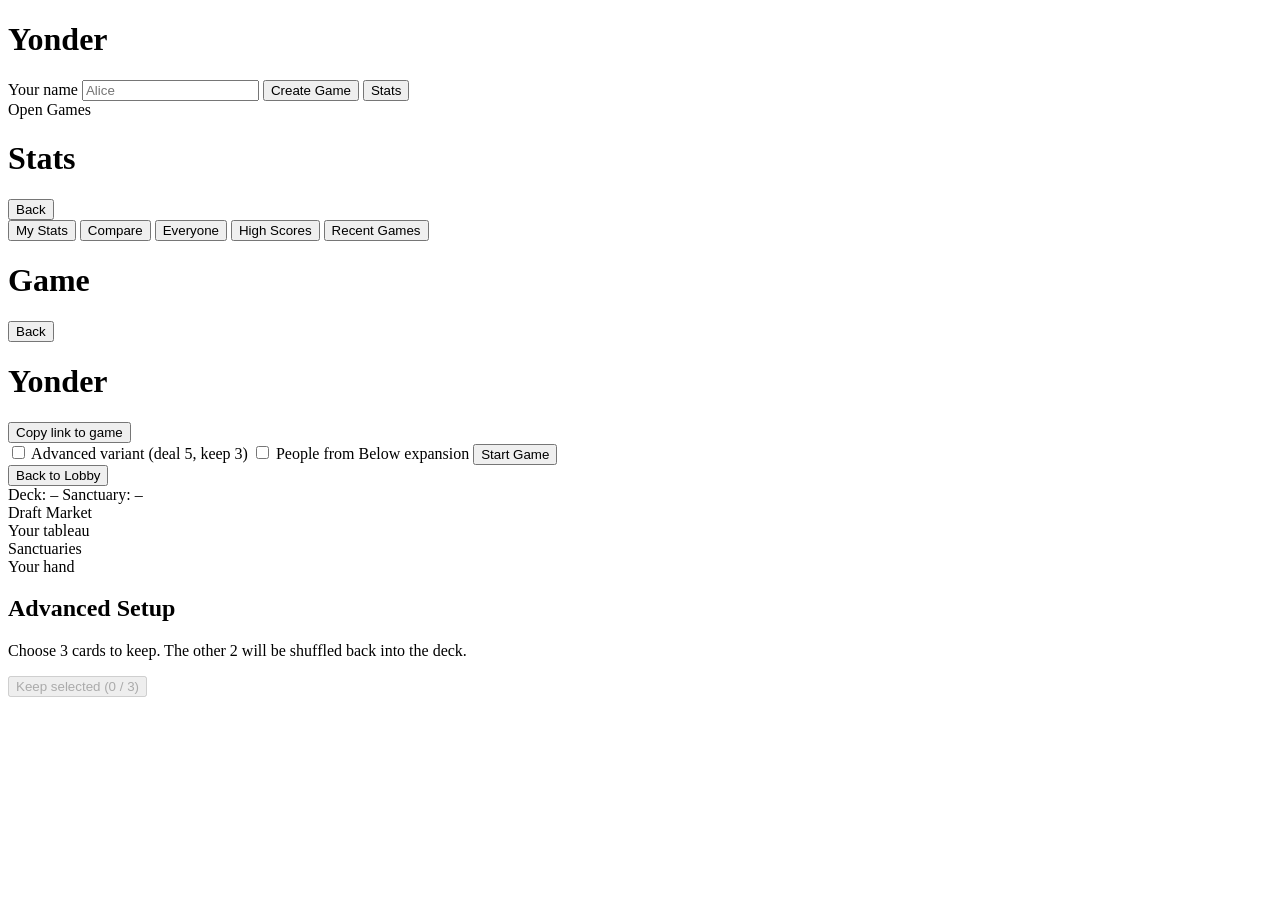
==== commit c8d114c0: "add compare mode and everyone mode to stats view" ====
--- a/yonder-client/index.html
+++ b/yonder-client/index.html
@@ -7,7 +7,7 @@
   <base href="/">
   <title>Yonder</title>
   <link rel="icon" type="image/png" href="region/card-back.png">
-  <link rel="stylesheet" href="style.css?v=10">
+  <link rel="stylesheet" href="style.css?v=13">
 </head>
 <body>
 
@@ -38,10 +38,14 @@
     </div>
     <div class="stats-tabs">
       <button class="stats-tab active" data-tab="me">My Stats</button>
+      <button class="stats-tab" data-tab="compare">Compare</button>
+      <button class="stats-tab" data-tab="everyone">Everyone</button>
       <button class="stats-tab" data-tab="highscores">High Scores</button>
       <button class="stats-tab" data-tab="recent">Recent Games</button>
     </div>
     <div id="stats-panel-me" class="stats-panel"></div>
+    <div id="stats-panel-compare" class="stats-panel hidden"></div>
+    <div id="stats-panel-everyone" class="stats-panel hidden"></div>
     <div id="stats-panel-highscores" class="stats-panel hidden"></div>
     <div id="stats-panel-recent" class="stats-panel hidden"></div>
   </div>
@@ -131,6 +135,6 @@
   <!-- Card hover zoom popover (shared, repositioned via JS) -->
   <div id="card-zoom"><img src="" alt=""></div>
 
-  <script src="game.js?v=11"></script>
+  <script src="game.js?v=14"></script>
 </body>
 </html>
--- a/yonder-client/style.css
+++ b/yonder-client/style.css
@@ -1688,13 +1688,65 @@
 }
 .bar-sub { color: #888; font-weight: 400; }
 
+/* ── Score-vs-sanctuaries-seen line chart ─────────────────────────── */
+
+.seen-chart {
+  width: 100%;
+  height: auto;
+  aspect-ratio: 16 / 9;
+  max-height: 360px;
+  display: block;
+  margin: 0.3rem 0 0.6rem;
+}
+.seen-line {
+  fill: none;
+  stroke: #c9a84c;
+  stroke-width: 2.5;
+  stroke-linejoin: round;
+  stroke-linecap: round;
+}
+.seen-grid {
+  stroke: #333;
+  stroke-width: 1;
+}
+.seen-axis {
+  font-size: 12px;
+  fill: #888;
+  font-family: system-ui, sans-serif;
+}
+.seen-axis-title {
+  font-size: 12px;
+  fill: #aaa;
+  font-family: system-ui, sans-serif;
+  letter-spacing: 0.05em;
+}
+.seen-raw {
+  fill: #e0e0e0;
+  opacity: 0.35;
+  cursor: pointer;
+  transition: opacity 0.1s ease-out;
+}
+.seen-raw:hover { opacity: 0.9; }
+.seen-raw.winner { fill: #c9a84c; opacity: 0.55; }
+.seen-avg-dot {
+  fill: #fff;
+  stroke: #c9a84c;
+  stroke-width: 2.5;
+}
+
 /* ── Subsection title ─────────────────────────────────────────────── */
 
 .subsection-title {
   font-size: 0.8rem;
   color: #aaa;
   font-weight: 600;
-  margin: 0.7rem 0 0.35rem;
+  margin: 0.7rem 0 0.25rem;
+}
+.subsection-hint {
+  font-size: 0.7rem;
+  color: #777;
+  margin: 0 0 0.4rem;
+  line-height: 1.35;
 }
 
 /* ── Biome preference bar + legend ────────────────────────────────── */
@@ -1814,6 +1866,157 @@
 .h2h-l { color: #c96f6f; }
 .h2h-t { color: #c9a84c; }
 .h2h-games { color: #888; font-size: 0.8rem; }
+
+/* ── Compare + everyone stats ─────────────────────────────────────── */
+
+.compare-search-row {
+  flex-direction: column;
+}
+
+.compare-header {
+  display: grid;
+  grid-template-columns: 1fr auto 1fr;
+  gap: 0.6rem;
+  align-items: center;
+  background: #2a2a3e;
+  border: 1px solid #333;
+  border-radius: 10px;
+  padding: 0.75rem;
+  margin-bottom: 0.6rem;
+}
+.compare-header .right { text-align: right; }
+.compare-name {
+  font-size: 1rem;
+  font-weight: 800;
+  color: #e0e0e0;
+  overflow: hidden;
+  text-overflow: ellipsis;
+}
+.compare-sub {
+  margin-top: 0.15rem;
+  font-size: 0.72rem;
+  color: #888;
+}
+.compare-vs {
+  width: 38px;
+  height: 38px;
+  border-radius: 50%;
+  display: grid;
+  place-items: center;
+  background: #1f1f32;
+  border: 1px solid #444;
+  color: #c9a84c;
+  font-size: 0.8rem;
+  font-weight: 800;
+  text-transform: uppercase;
+}
+
+.compare-h2h {
+  display: flex;
+  flex-wrap: wrap;
+  gap: 0.45rem 0.7rem;
+  align-items: center;
+  background: #1f1f32;
+  border: 1px solid #333;
+  border-radius: 8px;
+  padding: 0.55rem 0.7rem;
+  margin-bottom: 0.8rem;
+  color: #aaa;
+  font-size: 0.82rem;
+}
+.compare-h2h strong {
+  color: #e0e0e0;
+  font-size: 0.9rem;
+}
+
+.compare-metric-table {
+  display: flex;
+  flex-direction: column;
+  gap: 0.35rem;
+  margin-bottom: 0.9rem;
+}
+.compare-metric-row {
+  display: grid;
+  grid-template-columns: 1fr 1fr;
+  gap: 0.35rem 0.55rem;
+  background: #2a2a3e;
+  border: 1px solid #333;
+  border-radius: 8px;
+  padding: 0.55rem 0.65rem;
+}
+.compare-metric-label {
+  grid-column: 1 / -1;
+  color: #aaa;
+  font-size: 0.78rem;
+  font-weight: 700;
+}
+.compare-metric-value {
+  color: #e0e0e0;
+  font-size: 1.05rem;
+  font-weight: 800;
+}
+.compare-metric-value.right { text-align: right; }
+.compare-metric-diff {
+  grid-column: 1 / -1;
+  justify-self: center;
+  color: #aaa;
+  background: #1f1f32;
+  border: 1px solid #3a3a4e;
+  border-radius: 999px;
+  padding: 0.15rem 0.55rem;
+  font-size: 0.75rem;
+  font-weight: 800;
+}
+.compare-metric-diff.up { color: #6fdc6f; border-color: rgba(111, 220, 111, 0.35); }
+.compare-metric-diff.down { color: #c96f6f; border-color: rgba(201, 111, 111, 0.35); }
+.compare-metric-diff.even { color: #c9a84c; }
+.compare-games {
+  color: #888;
+  font-size: 0.72rem;
+  font-weight: 400;
+}
+
+.compare-style-grid {
+  display: grid;
+  grid-template-columns: 1fr;
+  gap: 0.7rem;
+  margin-bottom: 0.9rem;
+}
+.compare-style-col,
+.compare-style-block {
+  background: #2a2a3e;
+  border: 1px solid #333;
+  border-radius: 10px;
+  padding: 0.65rem;
+}
+.compare-style-col .compare-style-block {
+  background: transparent;
+  border: none;
+  border-radius: 0;
+  padding: 0;
+  margin-top: 0.65rem;
+}
+.compare-player-pill {
+  display: inline-flex;
+  max-width: 100%;
+  border-radius: 999px;
+  background: #1f1f32;
+  border: 1px solid #444;
+  color: #c9a84c;
+  padding: 0.25rem 0.65rem;
+  font-size: 0.8rem;
+  font-weight: 800;
+  overflow: hidden;
+  text-overflow: ellipsis;
+}
+.compare-topcards {
+  margin-bottom: 0;
+}
+.compare-empty-inline {
+  color: #777;
+  font-size: 0.8rem;
+  padding: 0.25rem 0;
+}
 
 /* ── High scores list ─────────────────────────────────────────────── */
 
@@ -1935,6 +2138,9 @@
   .stats-search { flex-direction: row; align-items: end; }
   .stats-search label { flex-shrink: 0; align-self: center; }
   .stats-search-row { flex: 1; }
+  .compare-search-row {
+    flex-direction: row;
+  }
   .stats-summary {
     grid-template-columns: repeat(auto-fit, minmax(160px, 1fr));
     gap: 0.7rem;
@@ -1948,6 +2154,24 @@
   .topcard img { width: 96px; height: 96px; }
   .topcard img.sanctuary { width: 70px; height: 108px; }
   .biome-grid { grid-template-columns: 1fr 1fr; }
+  .compare-header {
+    padding: 0.9rem 1rem;
+  }
+  .compare-name { font-size: 1.25rem; }
+  .compare-sub { font-size: 0.82rem; }
+  .compare-metric-row {
+    grid-template-columns: minmax(150px, 1.2fr) minmax(90px, 0.8fr) minmax(76px, auto) minmax(90px, 0.8fr);
+    align-items: center;
+  }
+  .compare-metric-label {
+    grid-column: auto;
+  }
+  .compare-metric-diff {
+    grid-column: auto;
+  }
+  .compare-style-grid {
+    grid-template-columns: 1fr 1fr;
+  }
   .hs-entry { padding: 0.8rem; }
   .hs-rank { font-size: 1.5rem; }
   .hs-name { font-size: 1.15rem; }
